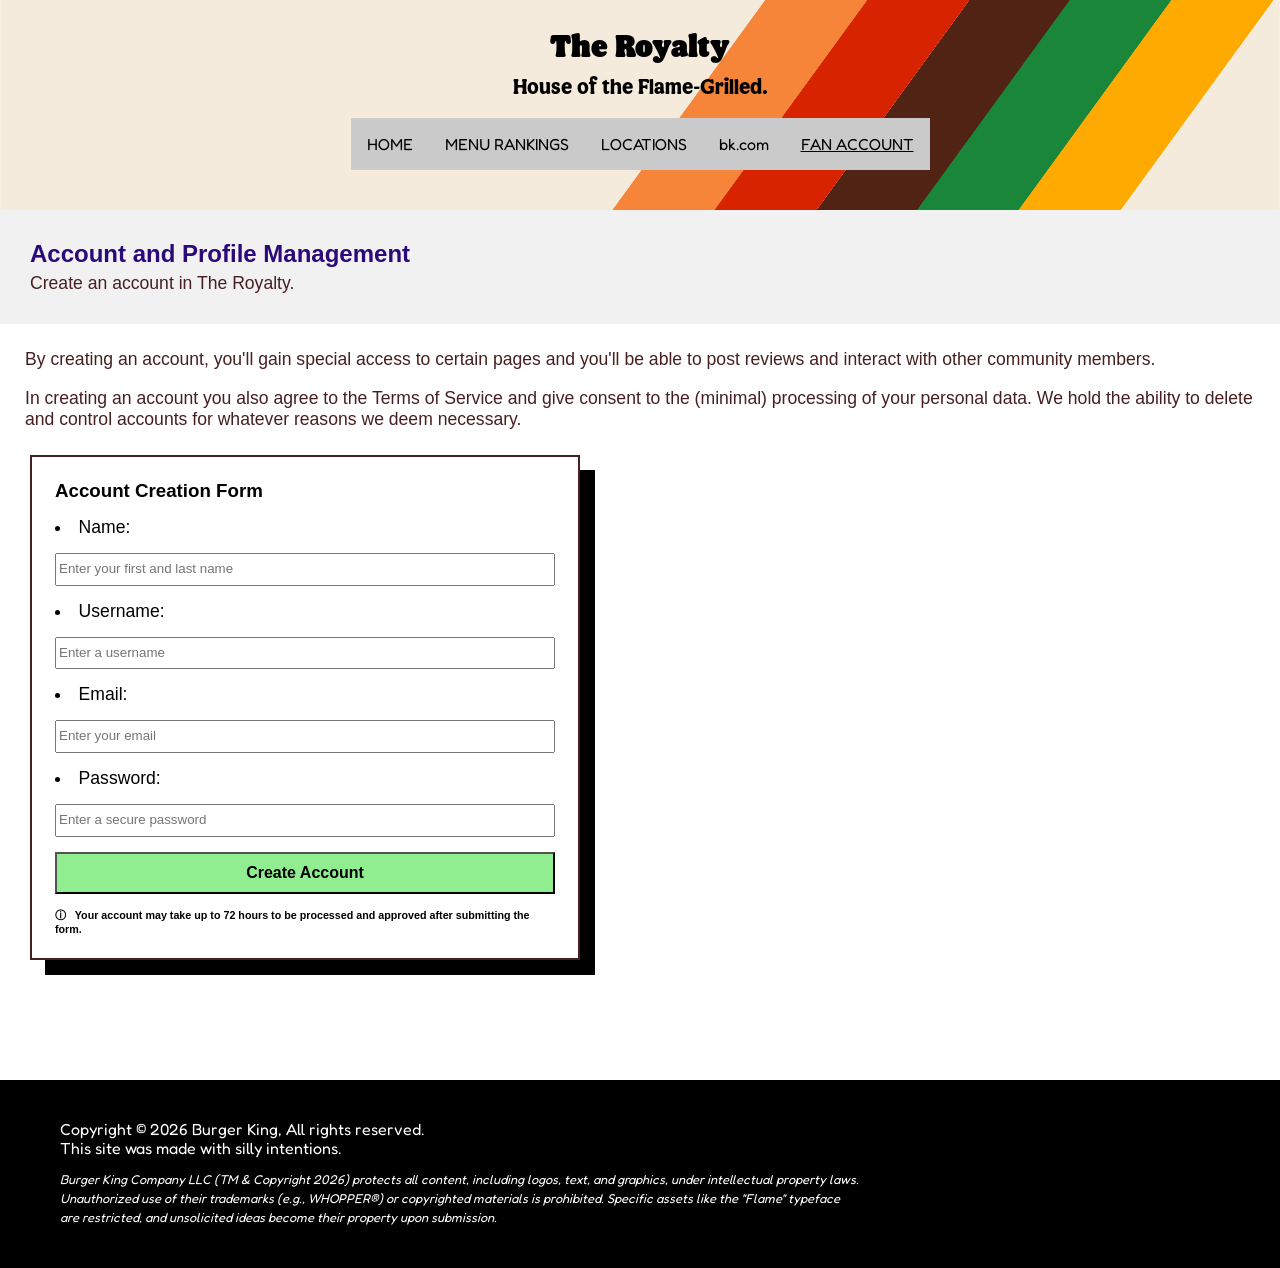
==== account.html @ 69040bb5 "Add files via upload" ====
<!DOCTYPE html>
<html>
  <head>
    <title>Account</title>
    <script src="script.js"></script>
    <link rel="stylesheet" href="style.css">
    <link rel="stylesheet" href="function-style.css">
    <link rel="icon" type="image/x-icon" href="images/gear-icon.png">
    <link rel="preconnect" href="https://fonts.googleapis.com">
    <link rel="preconnect" href="https://fonts.gstatic.com" crossorigin>
    <link href="https://fonts.googleapis.com/css2?family=Fredoka:wght@300..700&display=swap" rel="stylesheet">
  </head>

  <body>
    <header>
        <h1>The Royalty</h1>
        <p class="headerDisplay">House of the Flame-Grilled.</p>
        <nav>
            <div class="headerLinks">
                <a href="index.html">HOME</a>
            </div>

            <div class="headerDropdown">
                <button class="db">MENU RANKINGS</button>
                <div class="dbContent">
                    <a href="#">BURGERS</a>
                    <a href="#">CHICKEN / FISH</a>
                    <a href="#">DESSERT AND SIDES</a>
                    <a href="#">LIMITED TIME ITEMS</a>
                </div>
            </div>

            <div class="headerLinks">
                <a href="#">LOCATIONS</a>
            </div>
            <div class="headerLinks">
                <a href="https://bk.com">bk.com</a>
            </div>
            <div class="headerLinks">
                <a href="account.html"><u>FAN ACCOUNT</u></a>
            </div>
        </nav>
    </header>

    <main>
        <div class="topAccount">
            <h2>Account and Profile Management</h2>
            <p>Create an account in The Royalty.</p>
        </div>
        <div class="msg">
            <p>By creating an account, you'll gain special access to certain pages and you'll be able to post reviews and interact with other community members.</p>
            <br>
            <p>In creating an account you also agree to the Terms of Service and give consent to the (minimal) processing of your personal data. We hold the ability to delete and control accounts for whatever reasons we deem necessary.</p>
        </div>
        <div class="accountForm">
            <form>
                <h3>Account Creation Form</h3>
                <li>Name:</li>
                <input type="text" id="name" name="name" required placeholder="Enter your first and last name">
                <li>Username:</li>
                <input type="text" id="user" name="user" required placeholder="Enter a username">
                <li>Email:</li>
                <input type="email" id="email" name="email" required placeholder="Enter your email">
                <li>Password:</li>
                <input type="password" id="password" name="password" required placeholder="Enter a secure password">
                <button type="submit">Create Account</button>
                <h6>&#9432; &nbsp; Your account may take up to 72 hours to be processed and approved after submitting the form.</h6>
            </form>
        </div>
        <div class="short-spacer"></div>
    </main>

    <footer>
        <p>Copyright &copy; 2026 Burger King, All rights reserved.</p>
        <p>This site was made with silly intentions.</p>
        <p class="footerInfo"><i>Burger King Company LLC (TM & Copyright 2026) protects all content, including logos, text, and graphics, under intellectual property laws. Unauthorized use of their trademarks (e.g., WHOPPER®) or copyrighted materials is prohibited. Specific assets like the "Flame" typeface are restricted, and unsolicited ideas become their property upon submission.</i></p>
    </footer>
  </body>
</html>
---- style.css ----
*{
    margin: 0
}

header{
    display: flex;
    flex-direction: column;
    align-items: center;
    padding: 20px;
    gap: 10px;
    background-color: #f1f1f1;
    background-image: url("images/bkBackSVG.svg");
    background-repeat: no-repeat;
    background-position: center;
    background-size: cover;
    min-height: 170px;
}

header h1{
    margin-top: 5px;
    font-family: "Flame", sans-serif;
    font-size: 32px;
}

nav{
    display: flex;
    flex-direction: row;
    align-items: center;
    margin-top: 10px;
}

.headerDisplay{
    font-family: "Flame", sans-serif;
    font-size: 21px;
}

main{
    font-family: "Flame", sans-serif;
    color: rgb(70, 32, 32)
}

main p{
    font-size: 1.1em;
}

.shortHr{
    width: 100px;
    margin: 15px 0;
    border: 1px solid rgb(70, 32, 32);
}

.mainDivisions{
    display: flex;
    flex-direction: row;
    width: 100%;
    align-items: stretch;
}

.mainDivisions img{
    min-width: 35%;
    max-width: 50%;
    padding-bottom: 90px;
}

.centerHome{
    background-color: #e7e7e7;
    padding: 40px 20px;
    box-shadow: 10px 0 18px -6px rgba(0, 0, 0, 0.5),
    -10px 0 18px -6px rgba(0, 0, 0, 0.5);
    clip-path: inset(0px -50px 0px -50px);
    z-index: 1;
}

.centerHome h3{
    font-size: 21px;
}

.centerHome, .rightHome, .leftHome{
    flex: 1;
    display: flex;
    justify-content: center;
    flex-direction: column;
    align-items: center;
    text-align: center;
}

.rightHome, .leftHome{
    padding-top: 65px;
}

footer{
    background-color: black;
    color: white;
    padding: 40px 60px;
    font-family: "Fredoka", sans-serif;
    line-height: 1.2em;
}

.footerInfo{
    font-size: 0.8em;
    margin-top: 12px;
    max-width: 800px;
}

.topAccount{
    font-family:'Segoe UI', Tahoma, Geneva, Verdana, sans-serif;
    padding: 30px;
    background-color: #f1f1f1;
}

.topAccount h2{
    color: rgb(43, 9, 121);
    padding-bottom: 5px;
}

.accountForm{
    display: flex;
    flex-direction: column;
    gap: 15px;
    padding: 0 30px;
    font-family: 'Segoe UI', Tahoma, Geneva, Verdana, sans-serif;
}

form{
    display: flex;
    flex-direction: column;
    gap: 15px;
    padding: 23px;
    border: 2px solid;
    box-shadow: 15px 15px black;
    width: 500px;
}

form input, form button{
    min-width: 30%;
    max-width: 600px;
}

form button{
    padding: 10px;
    font-weight: bold;
    background-color: lightgreen;
    font-size: 16px;
}

form input{
    line-height: 200%;
}

form li, form h6, form h3{color: black;}
.short-spacer{height: 120px;}
form li{font-size: 1.1em;}

.msg{
    font-family: 'Segoe UI', Tahoma, Geneva, Verdana, sans-serif;
    margin: 25px;
}
---- function-style.css ----
/* Linked Fonts, Imported Fonts */

@font-face {
  font-family: 'Flame';
  src: url('bk-fonts/Flame-Regular.otf') format('opentype');
  font-weight: normal;
  font-style: normal;
}

@font-face {
  font-family: 'Flame';
  src: url('bk-fonts/Flame-Bold.otf') format('opentype');
  font-weight: bold;
}

.fredoka{
  font-family: "Fredoka", sans-serif;
  font-optical-sizing: auto;
  font-weight: 450;
  font-style: normal;
  font-variation-settings:
    "wdth" 100;
}

/* Dropdown and Header Links */

.db {
  background-color: #cacaca;
  color: rgb(0, 0, 0);
  padding: 16px;
  font-size: 16px;
  font-family: "Fredoka";
  border: none;
}

.headerDropdown {
  position: relative;
  display: inline-block;
}

.dbContent {
  display: none;
  position: absolute;
  background-color: #f1f1f1;
  min-width: 160px;
  font-family: "Fredoka";
  box-shadow: 0px 8px 16px 0px rgba(0,0,0,0.2);
  z-index: 5;
}

.dbContent a {
  color: black;
  padding: 12px 16px;
  text-decoration: none;
  display: block;
}

.dbContent a:hover {background-color: white;}
.headerDropdown:hover .dbContent {display: block;}
.headerDropdown:hover .db {background-color: white;}

.headerLinks{
  background-color: #cacaca;
  padding: 16px;
  border: none;
}

.headerLinks a{
  color: black;
  text-decoration: none;
  font-size: 16px;
  font-family: "Fredoka";
}

.headerLinks:hover{
  background-color: white;
}
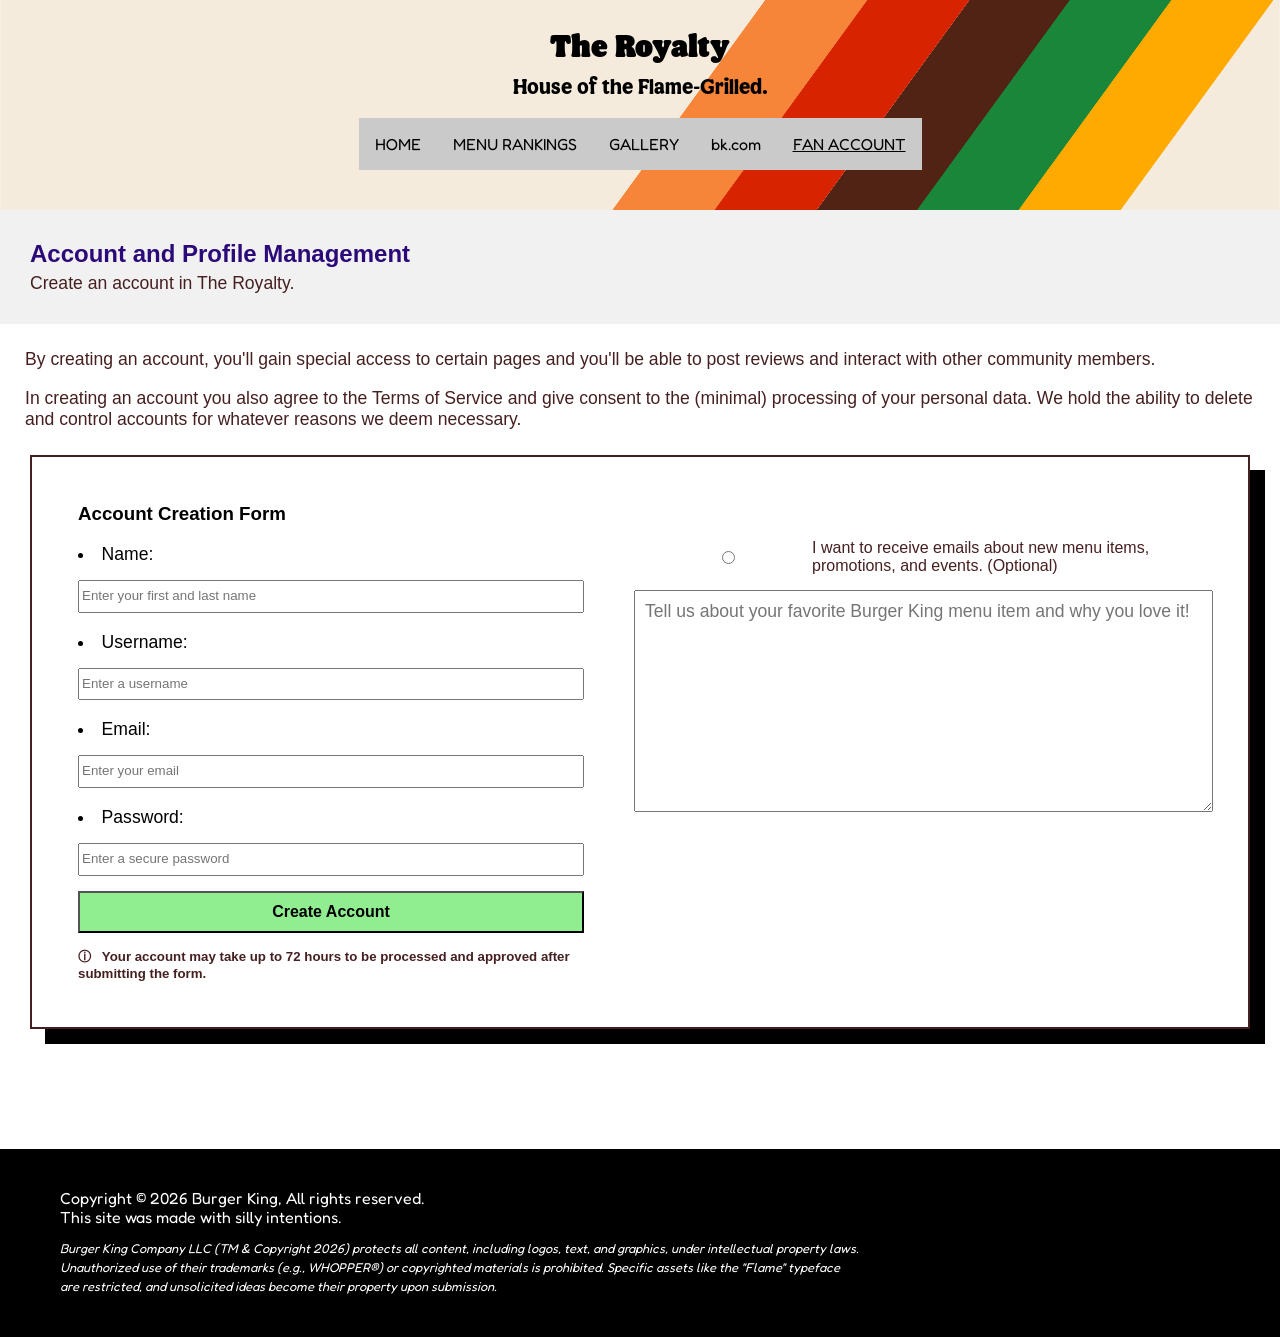
==== commit 23207ef2: "Add files via upload" ====
--- a/account.html
+++ b/account.html
@@ -21,17 +21,17 @@
             </div>
 
             <div class="headerDropdown">
-                <button class="db">MENU RANKINGS</button>
+                <button class="db"><a href="rankings.html">MENU RANKINGS</a></button>
                 <div class="dbContent">
-                    <a href="#">BURGERS</a>
-                    <a href="#">CHICKEN / FISH</a>
-                    <a href="#">DESSERT AND SIDES</a>
-                    <a href="#">LIMITED TIME ITEMS</a>
+                    <a href="whopper.html">BURGERS</a>
+                    <a href="chicken.html">CHICKEN / FISH</a>
+                    <a href="otherMenu.html">DESSERT AND SIDES</a>
+                    <a href="ltMenu.html">LIMITED TIME ITEMS</a>
                 </div>
             </div>
 
             <div class="headerLinks">
-                <a href="#">LOCATIONS</a>
+                <a href="gallery.html">GALLERY</a>
             </div>
             <div class="headerLinks">
                 <a href="https://bk.com">bk.com</a>
@@ -54,21 +54,38 @@
         </div>
         <div class="accountForm">
             <form>
-                <h3>Account Creation Form</h3>
-                <li>Name:</li>
-                <input type="text" id="name" name="name" required placeholder="Enter your first and last name">
-                <li>Username:</li>
-                <input type="text" id="user" name="user" required placeholder="Enter a username">
-                <li>Email:</li>
-                <input type="email" id="email" name="email" required placeholder="Enter your email">
-                <li>Password:</li>
-                <input type="password" id="password" name="password" required placeholder="Enter a secure password">
-                <button type="submit">Create Account</button>
-                <h6>&#9432; &nbsp; Your account may take up to 72 hours to be processed and approved after submitting the form.</h6>
+                <div class="leftForm">
+                    <h3>Account Creation Form</h3>
+                    <li>Name:</li>
+                    <input type="text" required placeholder="Enter your first and last name">
+                    <li>Username:</li>
+                    <input type="text" required placeholder="Enter a username">
+                    <li>Email:</li>
+                    <input type="email" required placeholder="Enter your email">
+                    <li>Password:</li>
+                    <input type="password" id="password" name="password" required placeholder="Enter a secure password">
+                    <button type="submit">Create Account</button>
+                    <h5>&#9432; &nbsp; Your account may take up to 72 hours to be processed and approved after submitting the form.</h5>
+                </div>
+                <div class="rightForm">
+                    <p><br></p>
+                    <span class="emailButton">
+                        <input type="radio" name="emails">
+                        <label for="emails">I want to receive emails about new menu items, promotions, and events. (Optional)</label>
+                    </span>
+                    <textarea placeholder="Tell us about your favorite Burger King menu item and why you love it!" rows="10" cols="50"></textarea>
+                </div>
             </form>
         </div>
         <div class="short-spacer"></div>
     </main>
+
+    <style>
+        .emailButton{
+            display: flex;
+            align-items: center;
+        }
+    </style>
 
     <footer>
         <p>Copyright &copy; 2026 Burger King, All rights reserved.</p>
--- a/style.css
+++ b/style.css
@@ -1,5 +1,10 @@
 *{
-    margin: 0
+    margin: 0;
+    scroll-behavior: smooth;
+}
+
+a:hover, .db:hover{
+    cursor: url("images/spatula.png"), auto;
 }
 
 header{
@@ -115,20 +120,47 @@
 
 .accountForm{
     display: flex;
-    flex-direction: column;
+    flex-direction: row;
     gap: 15px;
     padding: 0 30px;
     font-family: 'Segoe UI', Tahoma, Geneva, Verdana, sans-serif;
 }
 
+.leftForm{
+    flex: 1;
+    display: flex;
+    flex-direction: column;
+    gap: 15px;
+    padding: 23px;
+}
+
+.rightForm{
+    flex: 1;
+    display: flex;
+    flex-direction: column;
+    align-items: center;
+    gap: 15px;
+    padding: 23px;
+}
+
+.rightForm textarea{
+    min-width: 100%;
+    max-width: 100%;
+    min-height: 200px;
+    max-height: 200px;
+    padding: 10px;
+    font-family: Arial, Helvetica, sans-serif;
+    font-size: 1.1em;
+}
+
 form{
     display: flex;
-    flex-direction: column;
+    flex-direction: row;
     gap: 15px;
     padding: 23px;
     border: 2px solid;
     box-shadow: 15px 15px black;
-    width: 500px;
+    width: 1300px;
 }
 
 form input, form button{
@@ -143,6 +175,14 @@
     font-size: 16px;
 }
 
+form button:hover{
+    background-color: rgb(0, 171, 0);
+}
+
+form button:active{
+    background-color: darkslategray;
+}
+
 form input{
     line-height: 200%;
 }
@@ -154,4 +194,51 @@
 .msg{
     font-family: 'Segoe UI', Tahoma, Geneva, Verdana, sans-serif;
     margin: 25px;
-}+}
+
+.descRank{
+    padding: 35px;
+    background-color: #f1f1f1;
+}
+
+.descRank hr{
+    margin: 15px 0;
+}
+
+li{
+    margin-top: 4px;
+}
+
+.allItems{
+    padding: 40px;
+    display: flex;
+    flex-direction: column;
+}   
+
+.allItems a{
+    line-height: 2em;
+    color: rgb(10, 0, 155);
+}
+
+.allItems p{
+    margin: 5px;
+}
+
+.intro{
+    display: flex;
+    flex-direction: column;
+    align-items: center;
+    gap: 10px;
+    padding: 40px;
+    background-color: #f1f1f1;
+}
+
+.intro hr{
+    width: 90%;
+}
+
+.lightbox-ext{
+    background-color: mediumslateblue;
+    margin: 30px;
+    padding: 10px;
+}
--- a/function-style.css
+++ b/function-style.css
@@ -31,6 +31,11 @@
   font-size: 16px;
   font-family: "Fredoka";
   border: none;
+}
+
+.db a{
+  color: black;
+  text-decoration: none;
 }
 
 .headerDropdown {
@@ -61,17 +66,174 @@
 
 .headerLinks{
   background-color: #cacaca;
-  padding: 16px;
   border: none;
 }
 
-.headerLinks a{
-  color: black;
-  text-decoration: none;
-  font-size: 16px;
-  font-family: "Fredoka";
+.headerLinks a {
+    color: black;
+    text-decoration: none;
+    font-size: 16px;
+    font-family: "Fredoka";
+    display: block;
+    padding: 16px;
 }
 
 .headerLinks:hover{
   background-color: white;
 }
+
+/* Cards */
+
+.s1, .s2 {
+    display: flex;
+    align-items: center;
+    justify-content: center;
+    padding: 60px;
+    gap: 50px;
+}
+
+.s1 { background-color: #f68539; flex-direction: row; }
+.s2 { background-color: #f4ebdc; flex-direction: row-reverse; }
+.content h2 { font-size: 3rem; margin-bottom: 5px; }
+.rating { color: #e31837; font-size: 1.5rem; }
+
+
+.card {
+    display: contents;
+}
+
+.card img {
+    max-width: 450px;
+    height: auto;
+}
+
+.content {
+    flex: 1;
+    max-width: 600px;
+    font-family: "Flame", sans-serif;
+    color: #502d16;
+}
+
+.review{
+    margin-top: 30px;
+    padding: 20px;
+    color: black;
+    background-color: #f1f1f1;
+    border: 2px solid black;
+}
+
+.review h3{
+    font-size: 1.4em;
+}
+
+.pronunciation{
+    font-size: 0.9em;
+    color: black;
+}
+
+.s1 img, .s2 img{
+  max-width: 300px;
+  transition: transform 0.2s ease-in-out, box-shadow 0.4s ease-in-out;
+}
+
+.s1 img:hover, .s2 img:hover{
+  transform: scale(1.1);
+  box-shadow: 0px 4px 8px rgba(0, 0, 0, 0.2);
+}
+
+
+
+/* Gallery */
+
+.row > .column {
+  padding: 0 8px;
+}
+
+.row:after {
+  content: "";
+  display: table;
+  clear: both;
+}
+
+.column {
+  float: left;
+  width: 25%;
+}
+
+.modal {
+  display: none;
+  position: fixed;
+  z-index: 1;
+  padding-top: 100px;
+  left: 0;
+  top: 0;
+  width: 100%;
+  height: 100%;
+  overflow: auto;
+  background-color: black;
+}
+
+.modal-content {
+  position: relative;
+  background-color: #fefefe;
+  margin: auto;
+  padding: 0;
+  width: 90%;
+  max-width: 1200px;
+}
+
+.close {
+  color: white;
+  position: absolute;
+  top: 10px;
+  right: 25px;
+  font-size: 35px;
+  font-weight: bold;
+}
+
+.close:hover,
+.close:focus {
+  color: #999;
+  text-decoration: none;
+  cursor: pointer;
+}
+
+.slide {
+  display: none;
+}
+
+.prev,
+.next {
+  cursor: pointer;
+  position: absolute;
+  top: 50%;
+  width: auto;
+  padding: 16px;
+  margin-top: -50px;
+  color: white;
+  font-weight: bold;
+  font-size: 20px;
+  transition: 0.6s ease;
+  border-radius: 0 3px 3px 0;
+  user-select: none;
+  -webkit-user-select: none;
+}
+
+.next {
+  right: 0;
+  border-radius: 3px 0 0 3px;
+}
+
+.prev:hover,
+.next:hover {
+  background-color: rgba(0, 0, 0, 0.8);
+}
+
+.small img {
+  opacity: 0.6;
+}
+
+.active,
+.small:hover {
+  opacity: 1;
+}
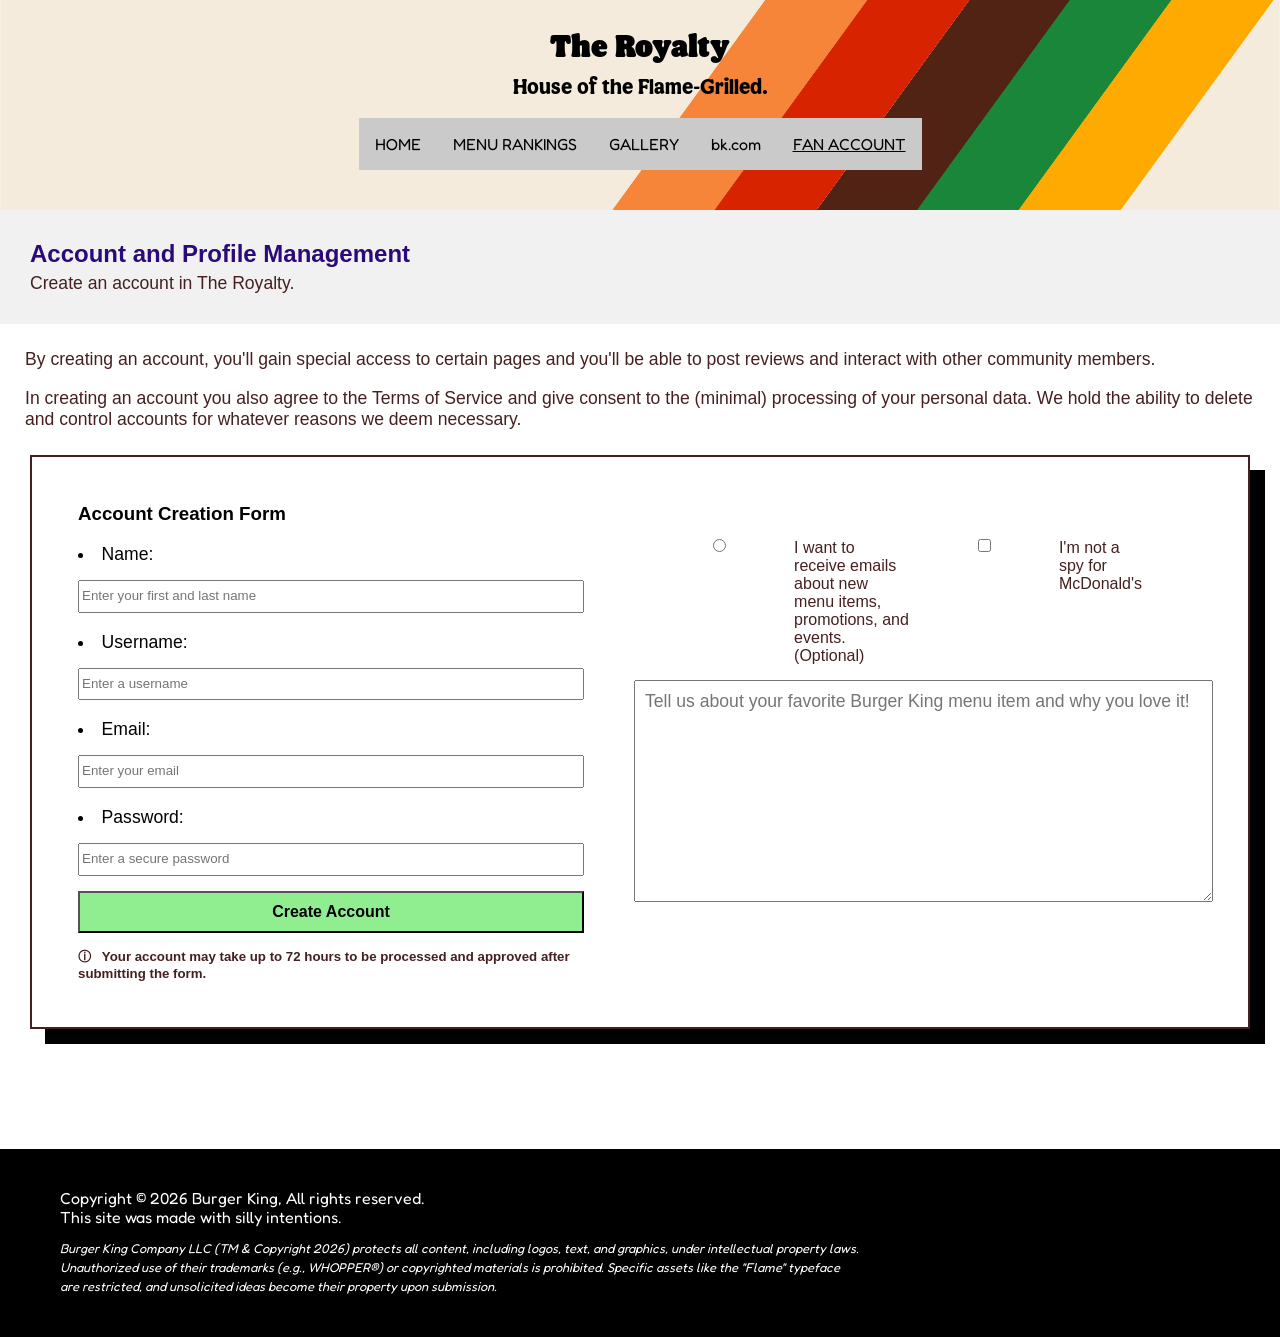
==== commit 4b66de58: "Add files via upload" ====
--- a/account.html
+++ b/account.html
@@ -72,6 +72,8 @@
                     <span class="emailButton">
                         <input type="radio" name="emails">
                         <label for="emails">I want to receive emails about new menu items, promotions, and events. (Optional)</label>
+                        <input type="checkbox" id="terms" name="terms" required>
+                        <label for="terms">I'm not a spy for McDonald's</label>
                     </span>
                     <textarea placeholder="Tell us about your favorite Burger King menu item and why you love it!" rows="10" cols="50"></textarea>
                 </div>
@@ -83,7 +85,8 @@
     <style>
         .emailButton{
             display: flex;
-            align-items: center;
+            align-items: flex-start;
+            padding-right: 60px;
         }
     </style>
 
--- a/function-style.css
+++ b/function-style.css
@@ -236,4 +236,21 @@
 .active,
 .small:hover {
   opacity: 1;
+}
+
+
+/* CAPTCHA */
+.problem{
+  display: flex;
+  flex-direction: row;
+}
+
+.cap{
+  padding: 50px;
+  font-family: Arial, Helvetica, sans-serif;
+  color: black
+}
+
+#msg{
+  color: red
 }
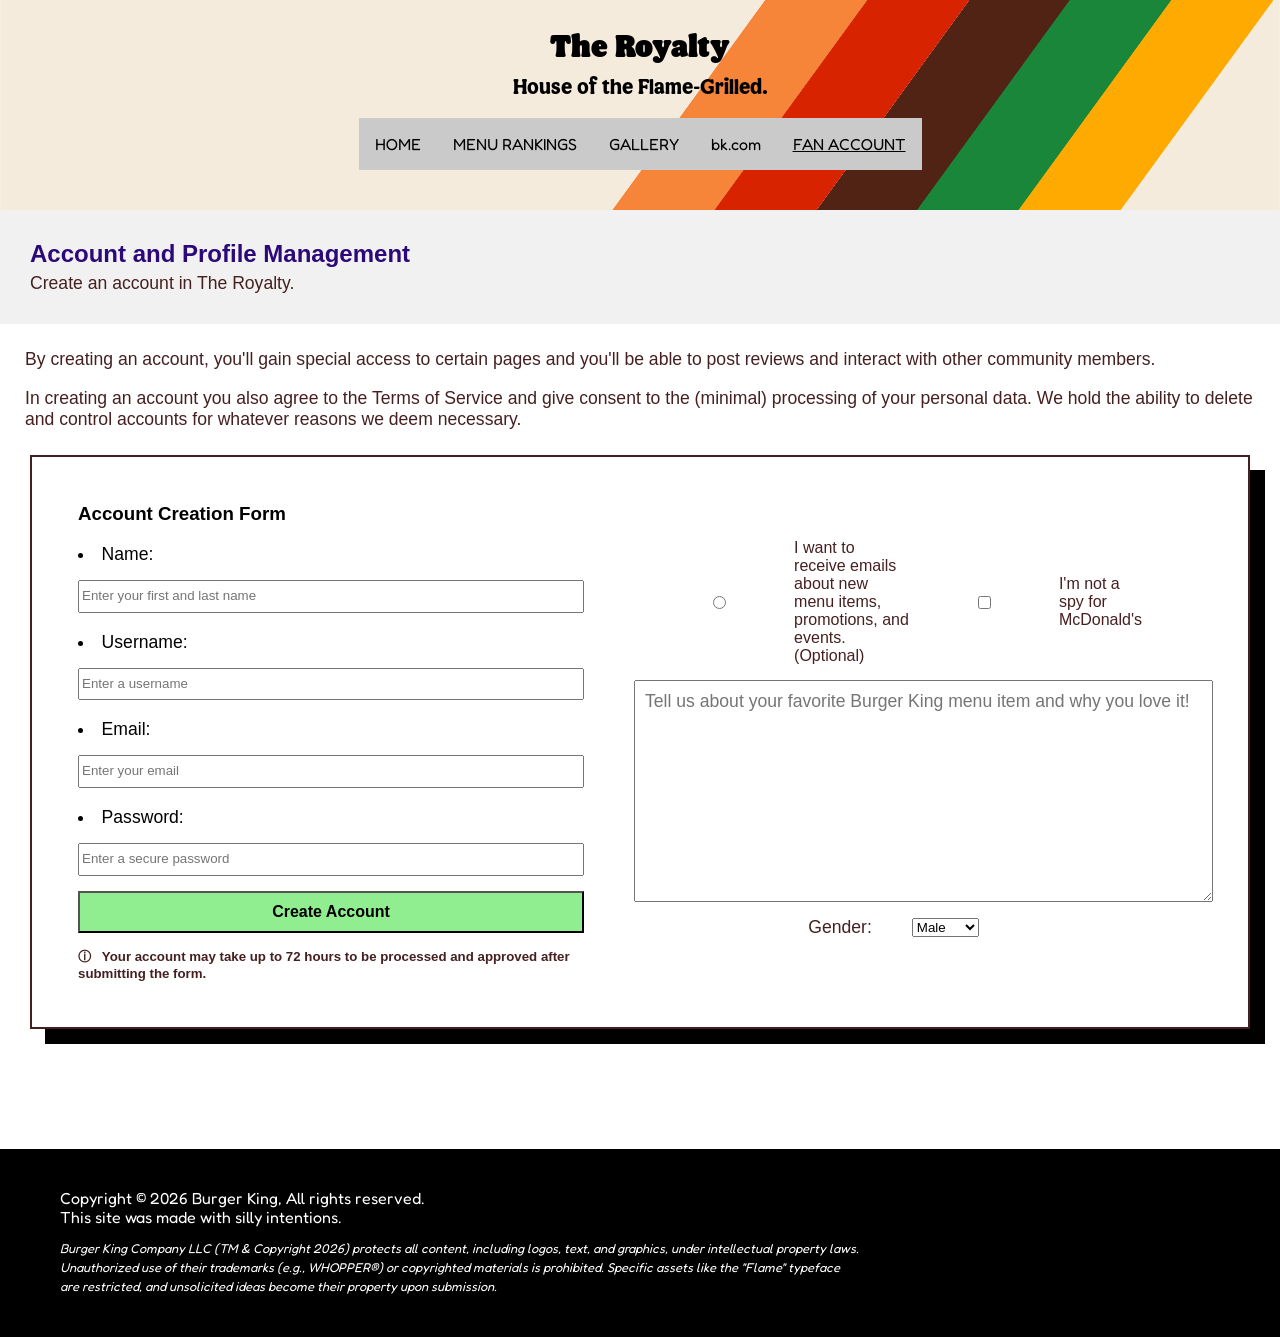
==== commit 82ca3db9: "Add files via upload" ====
--- a/account.html
+++ b/account.html
@@ -76,6 +76,13 @@
                         <label for="terms">I'm not a spy for McDonald's</label>
                     </span>
                     <textarea placeholder="Tell us about your favorite Burger King menu item and why you love it!" rows="10" cols="50"></textarea>
+                    <span class="emailButton">
+                        <p>Gender:</p>
+                        <select name="gender">
+                        <option value="volvo">Male</option>
+                        <option value="saab">Female</option>
+                        </select>
+                    </span>
                 </div>
             </form>
         </div>
@@ -87,6 +94,10 @@
             display: flex;
             align-items: flex-start;
             padding-right: 60px;
+            align-items: center;
+        }
+        .emailButton p{
+            margin-right: 40px;
         }
     </style>
 
--- a/style.css
+++ b/style.css
@@ -3,9 +3,32 @@
     scroll-behavior: smooth;
 }
 
-a:hover, .db:hover{
+a:hover{
     cursor: url("images/spatula.png"), auto;
 }
+
+@keyframes popIn{
+  0% {
+    opacity: .2;
+    transform: scale(0.4);
+  }
+  100% {
+    opacity: 1;
+    transform: scale(1);
+  }
+}
+
+@keyframes slideUp {
+  from {
+    transform: translateY(100px);
+    opacity: 0;
+  }
+  to {
+    transform: translateY(0);
+    opacity: 1;
+  }
+}
+
 
 header{
     display: flex;
--- a/function-style.css
+++ b/function-style.css
@@ -103,7 +103,6 @@
 }
 
 .card img {
-    max-width: 450px;
     height: auto;
 }
 
@@ -132,6 +131,7 @@
 }
 
 .s1 img, .s2 img{
+  animation: popIn .7s ease-in-out;
   max-width: 300px;
   transition: transform 0.2s ease-in-out, box-shadow 0.4s ease-in-out;
 }
@@ -158,6 +158,15 @@
 .column {
   float: left;
   width: 25%;
+}
+
+.column img{
+  width: 200px;
+  transition: opacity 0.2s ease-in-out;
+}
+
+.column img:hover {
+  opacity: 0.8;
 }
 
 .modal {
@@ -213,10 +222,10 @@
   color: white;
   font-weight: bold;
   font-size: 20px;
-  transition: 0.6s ease;
   border-radius: 0 3px 3px 0;
   user-select: none;
   -webkit-user-select: none;
+  background-color: black;
 }
 
 .next {
@@ -226,16 +235,45 @@
 
 .prev:hover,
 .next:hover {
-  background-color: rgba(0, 0, 0, 0.8);
-}
-
-.small img {
+  background-color: darkblue;
+}
+
+.small {
   opacity: 0.6;
+  cursor: pointer;
+  transition: 0.3s;
 }
 
 .active,
 .small:hover {
   opacity: 1;
+}
+
+.modal-thumbnails {
+  display: flex;
+  justify-content: center;
+  gap: 10px;
+  padding: 15px;
+  background-color: black;
+  flex-wrap: wrap;
+}
+
+.modal-thumbnails img {
+  max-width: 80px;
+  height: auto;
+  cursor: pointer;
+  opacity: 0.6;
+  transition: 0.3s;
+}
+
+.modal-thumbnails img.active,
+.modal-thumbnails img:hover {
+  opacity: 1;
+}
+
+.caption{
+  padding: 5px 0 8px 15px;
+  font-family: "Fredoka", "sans-serif";
 }
 
 
@@ -253,4 +291,36 @@
 
 #msg{
   color: red
+}
+
+/* Cookies */
+
+.cookie-banner{
+    animation: slideUp 2s ease-out;
+    position: fixed;
+    bottom: 40px;
+    left: 50%;
+    background: rgba(165, 165, 165, 0.8);
+    color: white;
+    padding: 15px 25px;
+    border-radius: 8px;
+    border: 2px solid rgb(120, 120, 120);
+    font-family: Arial;
+    z-index: 90;
+    display: flex;
+    align-items: center;
+    gap: 15px;
+}
+
+#acceptCookie, #denyCookie{
+    background: #0101ff;
+    color: white;
+    border: none;
+    padding: 8px 15px;
+    border-radius: 4px;
+    cursor: pointer;
+}
+
+#acceptCookie:hover, #denyCookie:hover{
+    background-color: #3c3cb6;
 }
